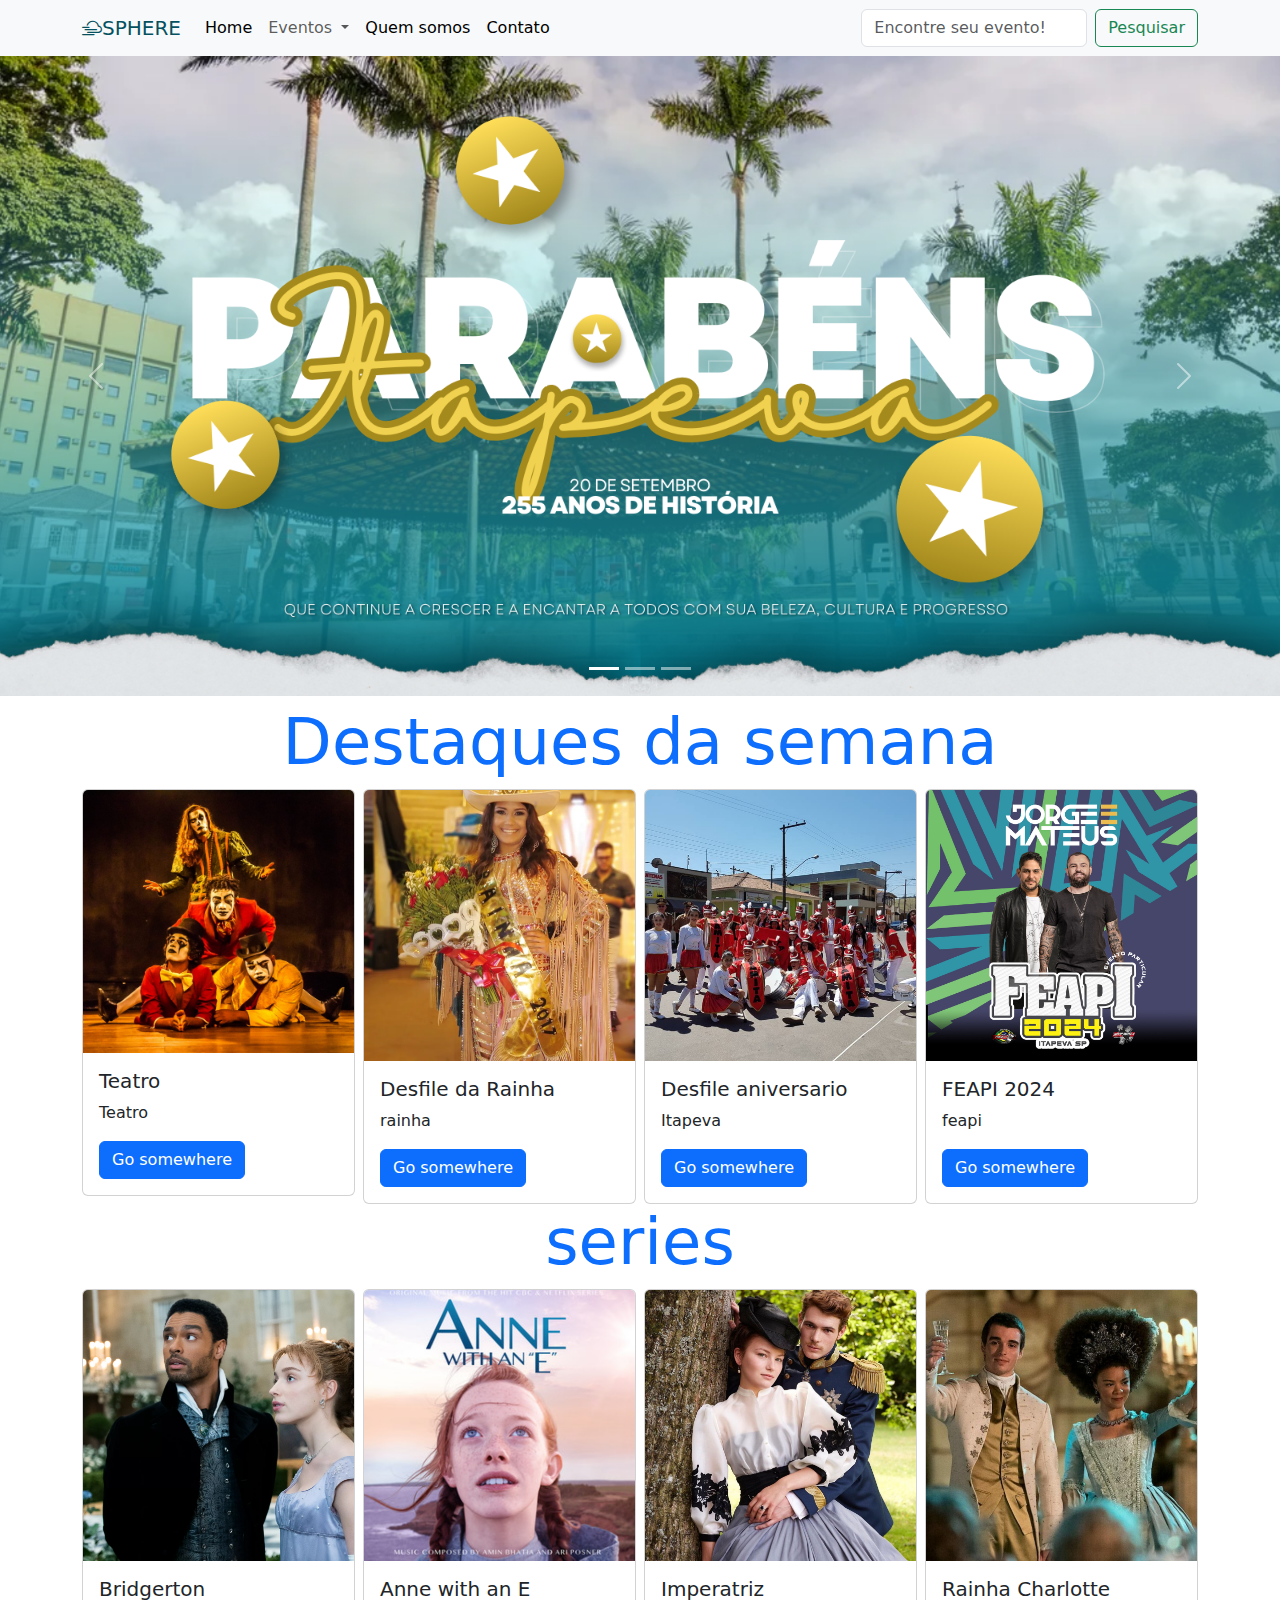
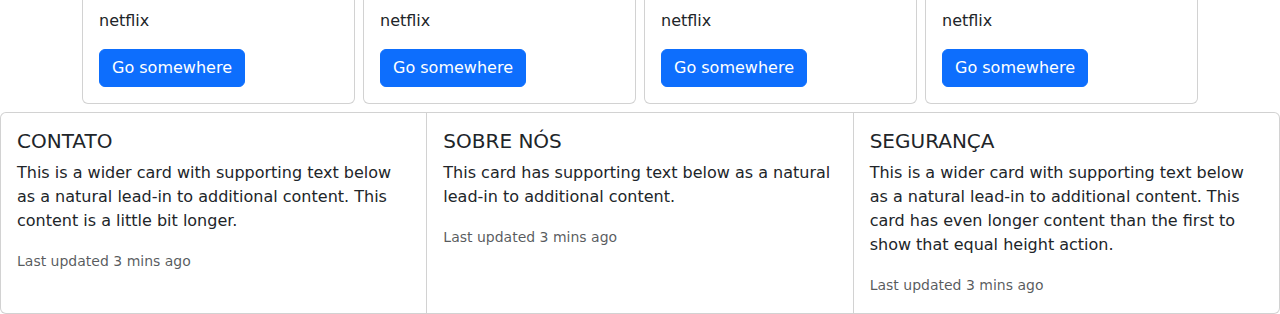
==== index.html @ 79441eeb "manu linda" ====
<!DOCTYPE html>
<html lang="pt-br">

<head>
  <meta charset="UTF-8">
  <meta name="viewport" content="width=device-width, initial-scale=1.0">
  <link rel="stylesheet" href="https://cdn.jsdelivr.net/npm/bootstrap-icons@1.11.3/font/bootstrap-icons.min.css">
  <link href="https://cdn.jsdelivr.net/npm/bootstrap@5.3.3/dist/css/bootstrap.min.css" rel="stylesheet"
    integrity="sha384-QWTKZyjpPEjISv5WaRU9OFeRpok6YctnYmDr5pNlyT2bRjXh0JMhjY6hW+ALEwIH" crossorigin="anonymous">
  <link rel="stylesheet" href="assets/css/style.css">

  <title>SPHERE</title>
</head>

<body>
  <header>
    <!-- MENU -->
    <nav class="navbar navbar-expand-lg bg-body-tertiary">
      <div class="container">
        <a class="navbar-brand text-info-emphasis" href="#"> <i class="bi bi-cloud-haze2 fs-5"></i></i>SPHERE</a>
        <button class="navbar-toggler" type="button" data-bs-toggle="collapse" data-bs-target="#navbarSupportedContent"
          aria-controls="navbarSupportedContent" aria-expanded="false" aria-label="Toggle navigation">
          <span class="navbar-toggler-icon"></span>
        </button>
        <div class="collapse navbar-collapse" id="navbarSupportedContent">
          <ul class="navbar-nav me-auto mb-2 mb-lg-0">
            <li class="nav-item">
              <a class="nav-link active" aria-current="page" href="#">Home</a>
            </li>
            <li class="nav-item">
            <li class="nav-item dropdown">
              <a class="nav-link dropdown-toggle" href="#" role="button" data-bs-toggle="dropdown"
                aria-expanded="false">
                Eventos
              </a>
              <ul class="dropdown-menu">
                <li><a class="dropdown-item" href="#">Pesquisar</a></li>
                <li><a class="dropdown-item" href="#">Criar</a></li>
                <li>
                  <hr class="dropdown-divider">
                </li>
                <li><a class="dropdown-item" href="#">Editar</a></li>
              </ul>
            </li>
            <a class="nav-link active" aria-current="page" href="#"> Quem somos</a>
            <li class="nav-item">
              <a class="nav-link active" aria-current="page" href="#">Contato</a>
          </ul>
          <form class="d-flex" role="search">
            <input class="form-control me-2" type="search" placeholder="Encontre seu evento!" aria-label="Search">
            <button class="btn btn-outline-success" type="submit">Pesquisar</button>
          </form>
        </div>
      </div>
    </nav>
    <!-- Fim do menu -->
  </header>
  <main>
    <!-- Carrosel-->
    <div id="carouselExampleIndicators" class="carousel slide">
      <div class="carousel-indicators">
        <button type="button" data-bs-target="#carouselExampleIndicators" data-bs-slide-to="0" class="active"
          aria-current="true" aria-label="Slide 1"></button>
        <button type="button" data-bs-target="#carouselExampleIndicators" data-bs-slide-to="1"
          aria-label="Slide 2"></button>
        <button type="button" data-bs-target="#carouselExampleIndicators" data-bs-slide-to="2"
          aria-label="Slide 3"></button>
      </div>
      <div class="carousel-inner">
        <div class="carousel-item active">
          <img src="img/carrosel/1.png" class="d-block w-100" alt="...">
        </div>
        <div class="carousel-item">
          <img src="img/carrosel/2.png" class="d-block w-100" alt="...">
        </div>
        <div class="carousel-item">
          <img src="img/carrosel/3.png" class="d-block w-100" alt="...">
        </div>
      </div>
      <button class="carousel-control-prev" type="button" data-bs-target="#carouselExampleIndicators"
        data-bs-slide="prev">
        <span class="carousel-control-prev-icon" aria-hidden="true"></span>
        <span class="visually-hidden">Previous</span>
      </button>
      <button class="carousel-control-next" type="button" data-bs-target="#carouselExampleIndicators"
        data-bs-slide="next">
        <span class="carousel-control-next-icon" aria-hidden="true"></span>
        <span class="visually-hidden">Next</span>
      </button>
    </div>
    <!--Fim do carrosel-->
    <div class="container my-2">
      <h1 class="display-3 text-center text-primary">Destaques da semana</h1>
      <div class="row g-2">

        <div class="col-12 col-md-6 col-xl-3">
          <div class="card">
            <img src="img/teatro.jpeg" class="card-img-top" alt="...">
            <div class="card-body">
              <h5 class="card-title">Teatro</h5>
              <p class="card-text">Teatro</p>
              <a href="#" class="btn btn-primary">Go somewhere</a>
            </div>
          </div>
        </div>




        <div class="col-12 col-md-6 col-xl-3">
          <div class="card">
            <img src="img/img2.png" class="card-img-top" alt="...">
            <div class="card-body">
              <h5 class="card-title">Desfile da Rainha</h5>
              <p class="card-text">rainha</p>
              <a href="#" class="btn btn-primary">Go somewhere</a>
            </div>
          </div>
        </div>


        <div class="col-12 col-md-6 col-xl-3">
          <div class="card">
            <img src="img/img3.png" class="card-img-top" alt="...">
            <div class="card-body">
              <h5 class="card-title">Desfile aniversario</h5>
              <p class="card-text">Itapeva</p>
              <a href="#" class="btn btn-primary">Go somewhere</a>
            </div>
          </div>
        </div>


        <div class="col-12 col-md-6 col-xl-3">
          <div class="card">
            <img src="img/img4.jpg" class="card-img-top" alt="...">
            <div class="card-body">
              <h5 class="card-title">FEAPI 2024</h5>
              <p class="card-text"> feapi</p>
              <a href="#" class="btn btn-primary">Go somewhere</a>
            </div>
          </div>
        </div>



      </div>
      <!--fotos de eventos-->
      <h1 class="display-3 text-center text-primary">series</h1>
      <div class="row g-2">
        
        <div class="col-12 col-md-6 col-xl-3">
          <div class="card">
            <img src="img/ft1.png" class="card-img-top" alt="...">
            <div class="card-body">
              <h5 class="card-title">Bridgerton</h5>
              <p class="card-text">netflix</p>
              <a href="#" class="btn btn-primary">Go somewhere</a>
            </div>
          </div>
        </div>




        <div class="col-12 col-md-6 col-xl-3">
          <div class="card">
            <img src="img/ft2.png" class="card-img-top" alt="...">
            <div class="card-body">
              <h5 class="card-title">Anne with an E</h5>
              <p class="card-text">netflix</p>
              <a href="#" class="btn btn-primary">Go somewhere</a>
            </div>
          </div>
        </div>




        <div class="col-12 col-md-6 col-xl-3">
          <div class="card">
            <img src="img/ft3.png" class="card-img-top" alt="...">
            <div class="card-body">
              <h5 class="card-title">Imperatriz</h5>
              <p class="card-text">netflix</p>
              <a href="#" class="btn btn-primary">Go somewhere</a>
            </div>
          </div>
        </div>





        <div class="col-12 col-md-6 col-xl-3">
          <div class="card">
            <img src="img/ft4.png" class="card-img-top" alt="...">
            <div class="card-body">
              <h5 class="card-title">Rainha Charlotte</h5>
              <p class="card-text"> netflix</p>
              <a href="#" class="btn btn-primary">Go somewhere</a>
            </div>
          </div>
        </div>
      
      
      
      
      
      </div>
  </main>







  
  <footer>
    <div class="card-group">
      <div class="card">
        <div class="card-body">
          <h5 class="card-title">CONTATO</h5>
          <p class="card-text">This is a wider card with supporting text below as a natural lead-in to additional content. This content is a little bit longer.</p>
          <p class="card-text"><small class="text-body-secondary">Last updated 3 mins ago</small></p>
        </div>
      </div>


      
      <div class="card">
        <div class="card-body">
          <h5 class="card-title">SOBRE NÓS</h5>
          <p class="card-text">This card has supporting text below as a natural lead-in to additional content.</p>
          <p class="card-text"><small class="text-body-secondary">Last updated 3 mins ago</small></p>
        </div>
      </div>


      <div class="card">
        <div class="card-body">
          <h5 class="card-title">SEGURANÇA</h5>
          <p class="card-text">This is a wider card with supporting text below as a natural lead-in to additional content. This card has even longer content than the first to show that equal height action.</p>
          <p class="card-text"><small class="text-body-secondary">Last updated 3 mins ago</small></p>
        </div>
      </div>
    </div>
  </footer>




  <script src="https://cdn.jsdelivr.net/npm/bootstrap@5.3.3/dist/js/bootstrap.bundle.min.js"
    integrity="sha384-YvpcrYf0tY3lHB60NNkmXc5s9fDVZLESaAA55NDzOxhy9GkcIdslK1eN7N6jIeHz"
    crossorigin="anonymous"></script>
</body>

</html>
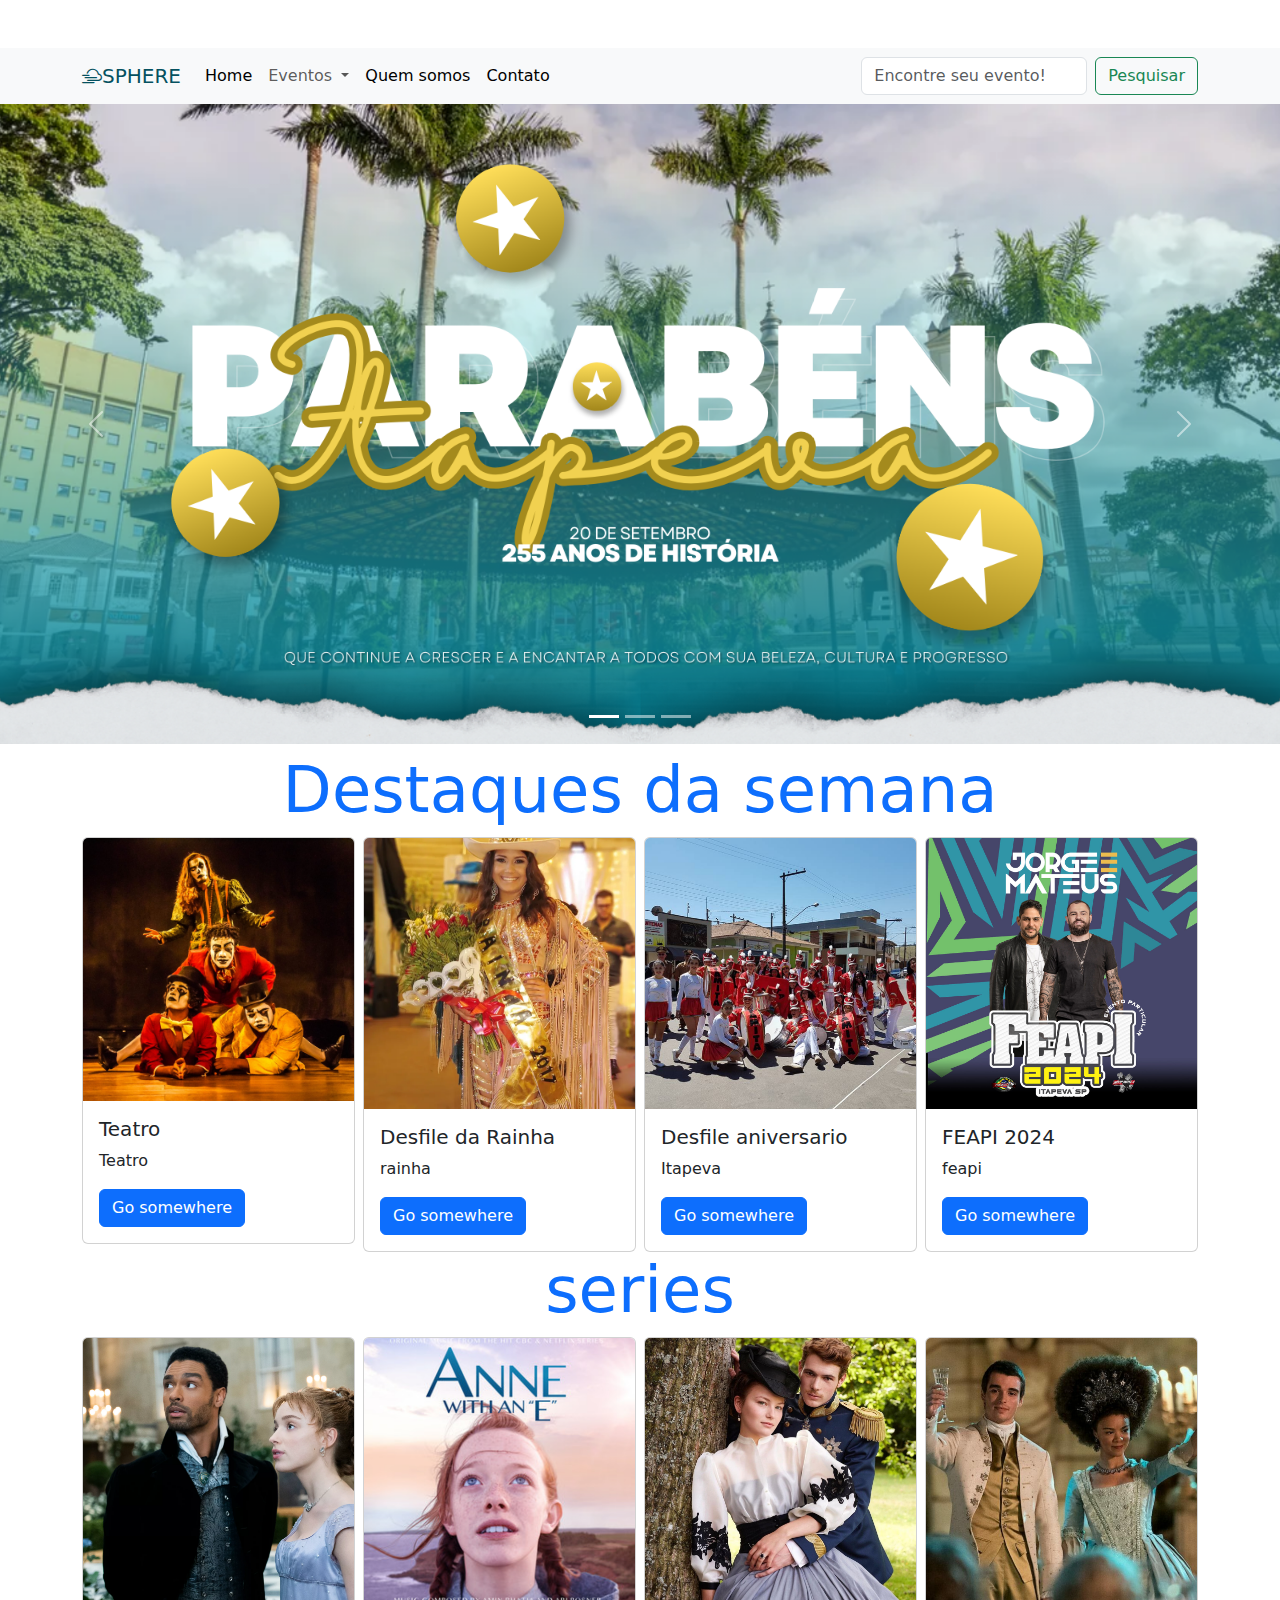
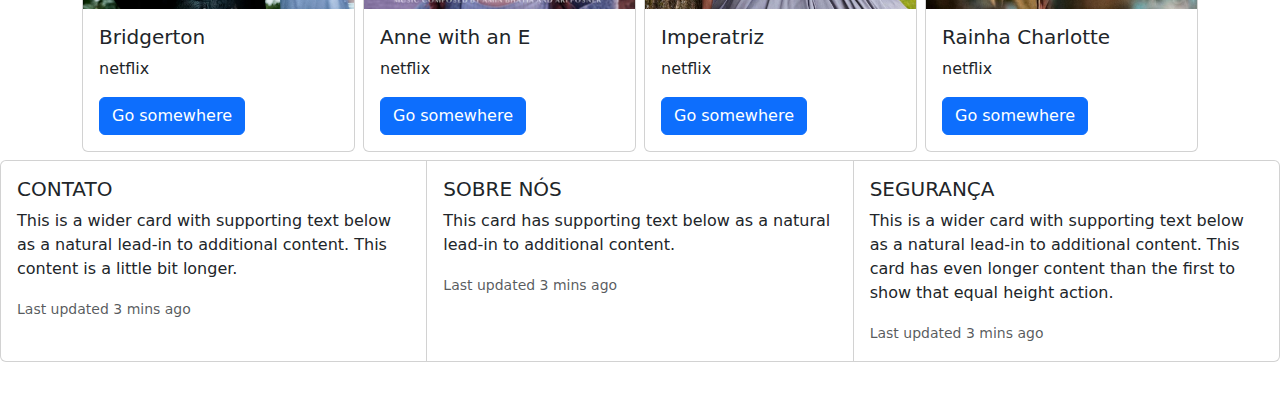
==== commit 6c2f0a6f: "projeto git" ====
--- a/index.html
+++ b/index.html
@@ -1,3 +1,4 @@
+<!DOCTYPE html>
 <!DOCTYPE html>
 <html lang="pt-br">
 
@@ -12,7 +13,7 @@
   <title>SPHERE</title>
 </head>
 
-<body>
+<body class="d-flex flex-column style="min-height: 100vh;"> <main class="flex-fill py-5">
   <header>
     <!-- MENU -->
     <nav class="navbar navbar-expand-lg bg-body-tertiary">
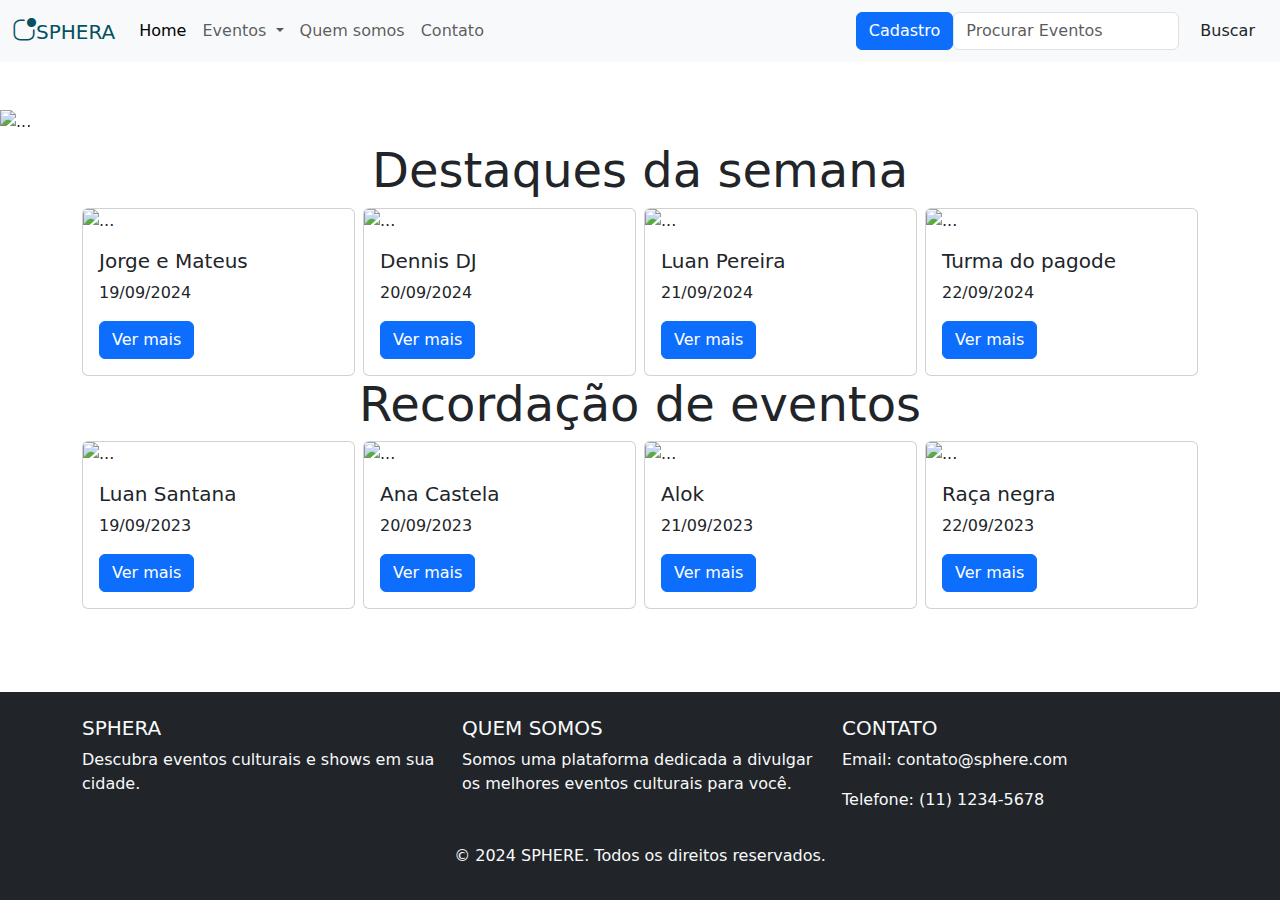
==== commit 7e50102f: "Add files via upload" ====
--- a/index.html
+++ b/index.html
@@ -1,260 +1,190 @@
-<!DOCTYPE html>
-<!DOCTYPE html>
-<html lang="pt-br">
-
-<head>
-  <meta charset="UTF-8">
-  <meta name="viewport" content="width=device-width, initial-scale=1.0">
-  <link rel="stylesheet" href="https://cdn.jsdelivr.net/npm/bootstrap-icons@1.11.3/font/bootstrap-icons.min.css">
-  <link href="https://cdn.jsdelivr.net/npm/bootstrap@5.3.3/dist/css/bootstrap.min.css" rel="stylesheet"
-    integrity="sha384-QWTKZyjpPEjISv5WaRU9OFeRpok6YctnYmDr5pNlyT2bRjXh0JMhjY6hW+ALEwIH" crossorigin="anonymous">
-  <link rel="stylesheet" href="assets/css/style.css">
-
-  <title>SPHERE</title>
-</head>
-
-<body class="d-flex flex-column style="min-height: 100vh;"> <main class="flex-fill py-5">
-  <header>
-    <!-- MENU -->
-    <nav class="navbar navbar-expand-lg bg-body-tertiary">
-      <div class="container">
-        <a class="navbar-brand text-info-emphasis" href="#"> <i class="bi bi-cloud-haze2 fs-5"></i></i>SPHERE</a>
-        <button class="navbar-toggler" type="button" data-bs-toggle="collapse" data-bs-target="#navbarSupportedContent"
-          aria-controls="navbarSupportedContent" aria-expanded="false" aria-label="Toggle navigation">
-          <span class="navbar-toggler-icon"></span>
-        </button>
-        <div class="collapse navbar-collapse" id="navbarSupportedContent">
-          <ul class="navbar-nav me-auto mb-2 mb-lg-0">
-            <li class="nav-item">
-              <a class="nav-link active" aria-current="page" href="#">Home</a>
-            </li>
-            <li class="nav-item">
-            <li class="nav-item dropdown">
-              <a class="nav-link dropdown-toggle" href="#" role="button" data-bs-toggle="dropdown"
-                aria-expanded="false">
-                Eventos
-              </a>
-              <ul class="dropdown-menu">
-                <li><a class="dropdown-item" href="#">Pesquisar</a></li>
-                <li><a class="dropdown-item" href="#">Criar</a></li>
-                <li>
-                  <hr class="dropdown-divider">
-                </li>
-                <li><a class="dropdown-item" href="#">Editar</a></li>
-              </ul>
-            </li>
-            <a class="nav-link active" aria-current="page" href="#"> Quem somos</a>
-            <li class="nav-item">
-              <a class="nav-link active" aria-current="page" href="#">Contato</a>
-          </ul>
-          <form class="d-flex" role="search">
-            <input class="form-control me-2" type="search" placeholder="Encontre seu evento!" aria-label="Search">
-            <button class="btn btn-outline-success" type="submit">Pesquisar</button>
-          </form>
-        </div>
-      </div>
-    </nav>
-    <!-- Fim do menu -->
-  </header>
-  <main>
-    <!-- Carrosel-->
-    <div id="carouselExampleIndicators" class="carousel slide">
-      <div class="carousel-indicators">
-        <button type="button" data-bs-target="#carouselExampleIndicators" data-bs-slide-to="0" class="active"
-          aria-current="true" aria-label="Slide 1"></button>
-        <button type="button" data-bs-target="#carouselExampleIndicators" data-bs-slide-to="1"
-          aria-label="Slide 2"></button>
-        <button type="button" data-bs-target="#carouselExampleIndicators" data-bs-slide-to="2"
-          aria-label="Slide 3"></button>
-      </div>
-      <div class="carousel-inner">
-        <div class="carousel-item active">
-          <img src="img/carrosel/1.png" class="d-block w-100" alt="...">
-        </div>
-        <div class="carousel-item">
-          <img src="img/carrosel/2.png" class="d-block w-100" alt="...">
-        </div>
-        <div class="carousel-item">
-          <img src="img/carrosel/3.png" class="d-block w-100" alt="...">
-        </div>
-      </div>
-      <button class="carousel-control-prev" type="button" data-bs-target="#carouselExampleIndicators"
-        data-bs-slide="prev">
-        <span class="carousel-control-prev-icon" aria-hidden="true"></span>
-        <span class="visually-hidden">Previous</span>
-      </button>
-      <button class="carousel-control-next" type="button" data-bs-target="#carouselExampleIndicators"
-        data-bs-slide="next">
-        <span class="carousel-control-next-icon" aria-hidden="true"></span>
-        <span class="visually-hidden">Next</span>
-      </button>
-    </div>
-    <!--Fim do carrosel-->
-    <div class="container my-2">
-      <h1 class="display-3 text-center text-primary">Destaques da semana</h1>
-      <div class="row g-2">
-
-        <div class="col-12 col-md-6 col-xl-3">
-          <div class="card">
-            <img src="img/teatro.jpeg" class="card-img-top" alt="...">
-            <div class="card-body">
-              <h5 class="card-title">Teatro</h5>
-              <p class="card-text">Teatro</p>
-              <a href="#" class="btn btn-primary">Go somewhere</a>
-            </div>
-          </div>
-        </div>
-
-
-
-
-        <div class="col-12 col-md-6 col-xl-3">
-          <div class="card">
-            <img src="img/img2.png" class="card-img-top" alt="...">
-            <div class="card-body">
-              <h5 class="card-title">Desfile da Rainha</h5>
-              <p class="card-text">rainha</p>
-              <a href="#" class="btn btn-primary">Go somewhere</a>
-            </div>
-          </div>
-        </div>
-
-
-        <div class="col-12 col-md-6 col-xl-3">
-          <div class="card">
-            <img src="img/img3.png" class="card-img-top" alt="...">
-            <div class="card-body">
-              <h5 class="card-title">Desfile aniversario</h5>
-              <p class="card-text">Itapeva</p>
-              <a href="#" class="btn btn-primary">Go somewhere</a>
-            </div>
-          </div>
-        </div>
-
-
-        <div class="col-12 col-md-6 col-xl-3">
-          <div class="card">
-            <img src="img/img4.jpg" class="card-img-top" alt="...">
-            <div class="card-body">
-              <h5 class="card-title">FEAPI 2024</h5>
-              <p class="card-text"> feapi</p>
-              <a href="#" class="btn btn-primary">Go somewhere</a>
-            </div>
-          </div>
-        </div>
-
-
-
-      </div>
-      <!--fotos de eventos-->
-      <h1 class="display-3 text-center text-primary">series</h1>
-      <div class="row g-2">
-        
-        <div class="col-12 col-md-6 col-xl-3">
-          <div class="card">
-            <img src="img/ft1.png" class="card-img-top" alt="...">
-            <div class="card-body">
-              <h5 class="card-title">Bridgerton</h5>
-              <p class="card-text">netflix</p>
-              <a href="#" class="btn btn-primary">Go somewhere</a>
-            </div>
-          </div>
-        </div>
-
-
-
-
-        <div class="col-12 col-md-6 col-xl-3">
-          <div class="card">
-            <img src="img/ft2.png" class="card-img-top" alt="...">
-            <div class="card-body">
-              <h5 class="card-title">Anne with an E</h5>
-              <p class="card-text">netflix</p>
-              <a href="#" class="btn btn-primary">Go somewhere</a>
-            </div>
-          </div>
-        </div>
-
-
-
-
-        <div class="col-12 col-md-6 col-xl-3">
-          <div class="card">
-            <img src="img/ft3.png" class="card-img-top" alt="...">
-            <div class="card-body">
-              <h5 class="card-title">Imperatriz</h5>
-              <p class="card-text">netflix</p>
-              <a href="#" class="btn btn-primary">Go somewhere</a>
-            </div>
-          </div>
-        </div>
-
-
-
-
-
-        <div class="col-12 col-md-6 col-xl-3">
-          <div class="card">
-            <img src="img/ft4.png" class="card-img-top" alt="...">
-            <div class="card-body">
-              <h5 class="card-title">Rainha Charlotte</h5>
-              <p class="card-text"> netflix</p>
-              <a href="#" class="btn btn-primary">Go somewhere</a>
-            </div>
-          </div>
-        </div>
-      
-      
-      
-      
-      
-      </div>
-  </main>
-
-
-
-
-
-
-
-  
-  <footer>
-    <div class="card-group">
-      <div class="card">
-        <div class="card-body">
-          <h5 class="card-title">CONTATO</h5>
-          <p class="card-text">This is a wider card with supporting text below as a natural lead-in to additional content. This content is a little bit longer.</p>
-          <p class="card-text"><small class="text-body-secondary">Last updated 3 mins ago</small></p>
-        </div>
-      </div>
-
-
-      
-      <div class="card">
-        <div class="card-body">
-          <h5 class="card-title">SOBRE NÓS</h5>
-          <p class="card-text">This card has supporting text below as a natural lead-in to additional content.</p>
-          <p class="card-text"><small class="text-body-secondary">Last updated 3 mins ago</small></p>
-        </div>
-      </div>
-
-
-      <div class="card">
-        <div class="card-body">
-          <h5 class="card-title">SEGURANÇA</h5>
-          <p class="card-text">This is a wider card with supporting text below as a natural lead-in to additional content. This card has even longer content than the first to show that equal height action.</p>
-          <p class="card-text"><small class="text-body-secondary">Last updated 3 mins ago</small></p>
-        </div>
-      </div>
-    </div>
-  </footer>
-
-
-
-
-  <script src="https://cdn.jsdelivr.net/npm/bootstrap@5.3.3/dist/js/bootstrap.bundle.min.js"
-    integrity="sha384-YvpcrYf0tY3lHB60NNkmXc5s9fDVZLESaAA55NDzOxhy9GkcIdslK1eN7N6jIeHz"
-    crossorigin="anonymous"></script>
-</body>
-
-</html>+<!DOCTYPE html>
+<html lang="pt-br">
+  <link rel="stylesheet" href="cadastro.html">
+<head>
+    <meta charset="UTF-8">
+    <meta name="viewport" content="width=device-width, initial-scale=1.0">
+    <link rel="shortcut icon" href="assets/favicon/world-map (1).ico" type="image/x-icon">
+    <link href="https://cdn.jsdelivr.net/npm/bootstrap@5.3.3/dist/css/bootstrap.min.css" rel="stylesheet" integrity="sha384-QWTKZyjpPEjISv5WaRU9OFeRpok6YctnYmDr5pNlyT2bRjXh0JMhjY6hW+ALEwIH" crossorigin="anonymous">
+    <link rel="stylesheet" href="assets/css/style.css">
+    <link rel="stylesheet" href="https://cdn.jsdelivr.net/npm/bootstrap-icons@1.11.3/font/bootstrap-icons.min.css">
+    <title>SPHERE</title>
+</head>
+<body class="d-flex flex-column" style="min-height: 100vh;">
+    <header>
+<!-- MENU -->
+<nav class="navbar navbar-expand-lg bg-body-tertiary">
+  <div class="container-fluid">
+    <a class="navbar-brand text-info-emphasis" href="#"> <i class="bi bi-app-indicator fs-4 "></i>SPHERA</a>
+    <button class="navbar-toggler" type="button" data-bs-toggle="collapse" data-bs-target="#navbarSupportedContent" aria-controls="navbarSupportedContent" aria-expanded="false" aria-label="Toggle navigation">
+      <span class="navbar-toggler-icon"></span>
+    </button>
+    <div class="collapse navbar-collapse" id="navbarSupportedContent">
+      <ul class="navbar-nav me-auto mb-2 mb-lg-0">
+        <li class="nav-item">
+          <a class="nav-link active" aria-current="page" href="#">Home</a>
+        </li>
+        <li class="nav-item">
+          <li class="nav-item dropdown">
+            <a class="nav-link dropdown-toggle" href="#" role="button" data-bs-toggle="dropdown" aria-expanded="false">
+              Eventos
+            </a>
+            <ul class="dropdown-menu">
+              <li><a class="dropdown-item" href="#">Action</a></li>
+              <li><a class="dropdown-item" href="#">Another action</a></li>
+              <li><hr class="dropdown-divider"></li>
+              <li><a class="dropdown-item" href="#">Something else here</a></li>
+            </ul>
+          </li>
+          <a class="nav-link" href="#">Quem somos</a>
+        </li>
+        <li class="nav-item">
+          <a class="nav-link" href="#">Contato</a>
+        </li>
+      </ul>
+      <a class="btn btn-primary custom-button" href="cadastro.html" role="button">Cadastro</a>
+      <form class="d-flex" role="Procurar Eventos">
+        <input class="form-control me-2" type="Procurar Eventos" placeholder="Procurar Eventos" aria-label="Procurar Eventos">
+        <button class="btn btn-indigo" type="submit">Buscar</button>
+      </form>
+    </div>
+  </div>
+</nav>
+ <!-- FIM MENU -->
+    </header>
+    <main class="flex-fill py-5">
+      <!-- Carrosel -->
+      <div id="carouselExampleAutoplaying" class="carousel slide" data-bs-ride="carousel">
+        <div class="carousel-inner">
+          <div class="carousel-item active">
+            <img src="assets/img/carrosel/1.png" class="d-block w-100" alt="...">
+          </div>
+          <div class="carousel-item">
+            <img src="assets/img/carrosel/2.png" class="d-block w-100" alt="...">
+          </div>
+          <div class="carousel-item">
+            <img src="assets/img/carrosel/3.png" class="d-block w-100" alt="...">
+          </div>
+        </div>
+        <button class="carousel-control-prev" type="button" data-bs-target="#carouselExampleAutoplaying" data-bs-slide="prev">
+          <span class="carousel-control-prev-icon" aria-hidden="true"></span>
+          <span class="visually-hidden">Previous</span>
+        </button>
+        <button class="carousel-control-next" type="button" data-bs-target="#carouselExampleAutoplaying" data-bs-slide="next">
+          <span class="carousel-control-next-icon" aria-hidden="true"></span>
+          <span class="visually-hidden">Next</span>
+        </button>
+      </div>
+        <!-- Fim Carrosel -->
+         <div class="container my-2">
+          <h1 class="display-5 text-center">Destaques da semana</h1>
+          <!-- Destaque da semana -->
+          <div class="row g-2">
+            <div class="col-12 col-md-6 col-xl-3"><div class="card">
+              <img src="assets/img/img4.jpg" class="card-img-top" alt="...">
+              <div class="card-body">
+                <h5 class="card-title">Jorge e Mateus</h5>
+                <p class="card-text">19/09/2024</p>
+                <a href="#" class="btn btn-primary">Ver mais</a>
+              </div>
+            </div></div>
+            <div class="col-12 col-md-6 col-xl-3">
+              <div class="card">
+                <img src="assets/img/img2.jpg" class="card-img-top" alt="...">
+                <div class="card-body">
+                  <h5 class="card-title">Dennis DJ</h5>
+                  <p class="card-text">20/09/2024</p>
+                  <a href="#" class="btn btn-primary">Ver mais</a>
+                </div>
+              </div>
+            </div>
+            <div class="col-12 col-md-6 col-xl-3">
+              <div class="card">
+                <img src="assets/img/img3.jpg" class="card-img-top" alt="...">
+                <div class="card-body">
+                  <h5 class="card-title">Luan Pereira</h5>
+                  <p class="card-text">21/09/2024</p>
+                  <a href="#" class="btn btn-primary">Ver mais</a>
+                </div>
+              </div>
+            </div>
+            <div class="col-12 col-md-6 col-xl-3">
+              <div class="card">
+                <img src="assets/img/img1.jpg" class="card-img-top" alt="...">
+                <div class="card-body">
+                  <h5 class="card-title">Turma do pagode</h5>
+                  <p class="card-text">22/09/2024</p>
+                  <a href="#" class="btn btn-primary">Ver mais</a>
+                </div>
+              </div>
+            </div>
+          </div>
+          <!-- Fotos de eventos -->
+          <h1 class="display-5 text-center">Recordação de eventos</h1>
+          <div class="row g-2">
+            <div class="col-12 col-md-6 col-xl-3"><div class="card">
+              <img src="assets/img/img5.jpg" class="card-img-top" alt="...">
+              <div class="card-body">
+                <h5 class="card-title">Luan Santana</h5>
+                <p class="card-text">19/09/2023</p>
+                <a href="#" class="btn btn-primary">Ver mais</a>
+              </div>
+            </div></div>
+            <div class="col-12 col-md-6 col-xl-3">
+              <div class="card">
+                <img src="assets/img/img6 (1).webp" class="card-img-top" alt="...">
+                <div class="card-body">
+                  <h5 class="card-title">Ana Castela</h5>
+                  <p class="card-text">20/09/2023</p>
+                  <a href="#" class="btn btn-primary">Ver mais</a>
+                </div>
+              </div>
+            </div>
+            <div class="col-12 col-md-6 col-xl-3">
+              <div class="card">
+                <img src="assets/img/img7.webp" class="card-img-top" alt="...">
+                <div class="card-body">
+                  <h5 class="card-title">Alok</h5>
+                  <p class="card-text">21/09/2023</p>
+                  <a href="#" class="btn btn-primary">Ver mais</a>
+                </div>
+              </div>
+            </div>
+            <div class="col-12 col-md-6 col-xl-3">
+              <div class="card">
+                <img src="assets/img/img8.jpg" class="card-img-top" alt="...">
+                <div class="card-body">
+                  <h5 class="card-title">Raça negra</h5>
+                  <p class="card-text">22/09/2023</p>
+                  <a href="#" class="btn btn-primary">Ver mais</a>
+                </div>
+           </div>
+         </div>
+
+    </main>
+    <footer class="footer bg-dark text-light pt-4">
+      <div class="container">
+        <div class="row">
+          <div class="col-md-4">
+            <h5 class="text-uppercase">SPHERA</h5>
+            <p>Descubra eventos culturais e shows em sua cidade.</p>
+          </div>
+          <div class="col-md-4">
+            <h5 class="text-uppercase">Quem Somos</h5>
+            <p>Somos uma plataforma dedicada a divulgar os melhores eventos culturais para você.</p>
+          </div>
+          <div class="col-md-4">
+            <h5 class="text-uppercase">Contato</h5>
+            <p>Email: contato@sphere.com</p>
+            <p>Telefone: (11) 1234-5678</p>
+          </div>
+        </div>
+        <div class="text-center py-3">
+          <p>&copy; 2024 SPHERE. Todos os direitos reservados.</p>
+        </div>
+      </div>
+    </footer>
+    
+    <script src="https://cdn.jsdelivr.net/npm/bootstrap@5.3.3/dist/js/bootstrap.bundle.min.js" integrity="sha384-YvpcrYf0tY3lHB60NNkmXc5s9fDVZLESaAA55NDzOxhy9GkcIdslK1eN7N6jIeHz" crossorigin="anonymous"></script>
+</body>
+</html>
